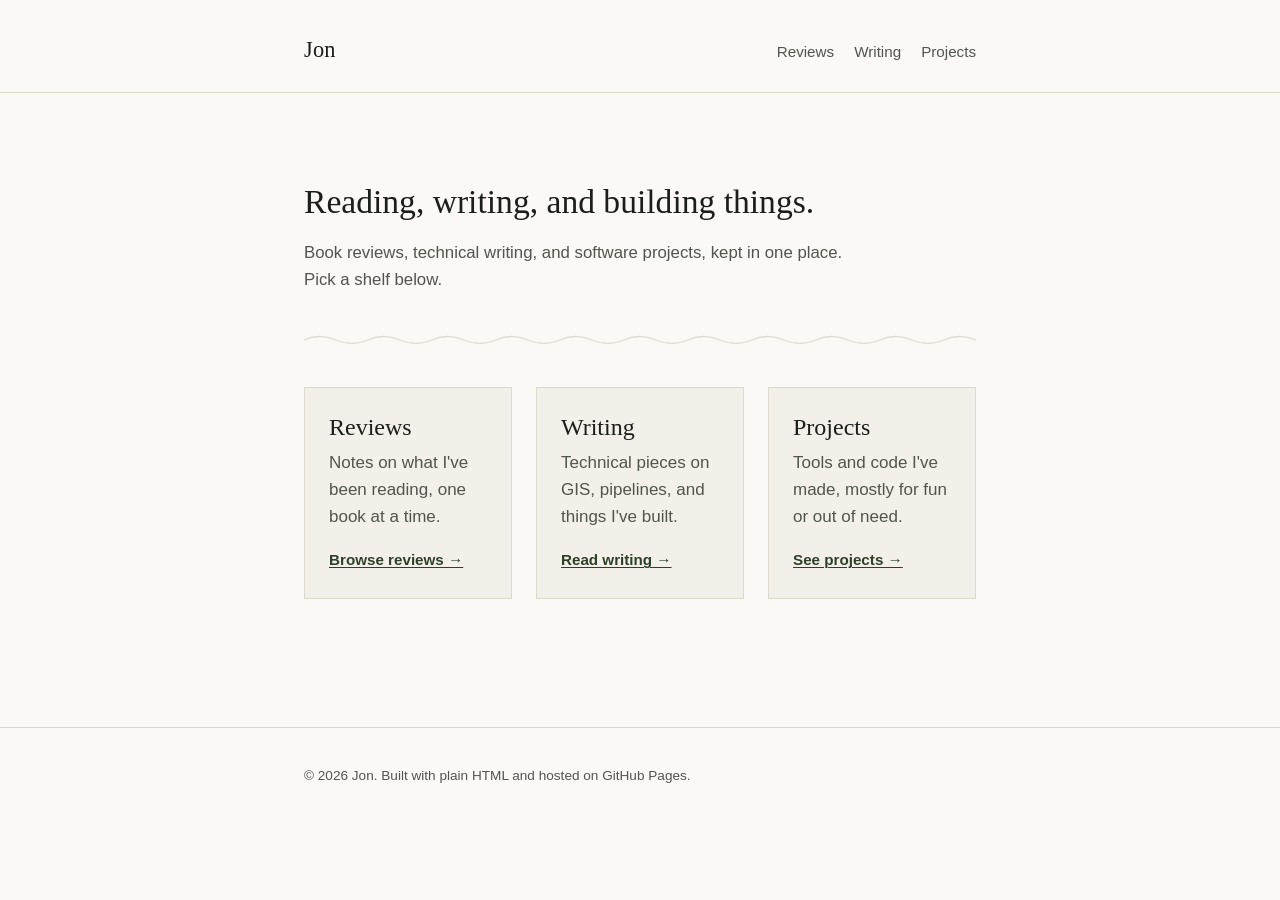
==== index.html @ aeebafeb "Initial commit and push" ====
<!DOCTYPE html>
<html lang="en">
<head>
<meta charset="UTF-8">
<meta name="viewport" content="width=device-width, initial-scale=1.0">
<title>Jon — Reviews, Writing &amp; Projects</title>
<link rel="stylesheet" href="assets/css/style.css">
</head>
<body>

<header class="site">
  <div class="wrap">
    <p class="site-title"><a href="index.html">Jon</a></p>
    <nav class="site-nav">
      <a href="reviews/index.html">Reviews</a>
      <a href="writing/index.html">Writing</a>
      <a href="projects/index.html">Projects</a>
    </nav>
  </div>
</header>

<main class="wrap">

  <div class="intro">
    <h1>Reading, writing, and building things.</h1>
    <p class="lede">
      Book reviews, technical writing, and software projects, kept
      in one place. Pick a shelf below.
    </p>
  </div>

  <div class="contour"></div>

  <div class="section-grid">

    <div class="section-card">
      <h2>Reviews</h2>
      <p>Notes on what I've been reading, one book at a time.</p>
      <a class="enter" href="reviews/index.html">Browse reviews →</a>
    </div>

    <div class="section-card">
      <h2>Writing</h2>
      <p>Technical pieces on GIS, pipelines, and things I've built.</p>
      <a class="enter" href="writing/index.html">Read writing →</a>
    </div>

    <div class="section-card">
      <h2>Projects</h2>
      <p>Tools and code I've made, mostly for fun or out of need.</p>
      <a class="enter" href="projects/index.html">See projects →</a>
    </div>

  </div>

</main>

<footer class="site">
  <div class="wrap">
    <p>&copy; 2026 Jon. Built with plain HTML and hosted on GitHub Pages.</p>
  </div>
</footer>

</body>
</html>
---- assets/css/style.css ----
/* ============================================
   Tokens
   ============================================ */
:root {
  --paper: #faf9f5;
  --ink: #1c1e1b;
  --ink-soft: #52544e;
  --moss: #43593f;
  --moss-deep: #2e3f2b;
  --line: #ddd9cd;
  --card: #f2f0e8;

  --serif: Georgia, "Iowan Old Style", "Palatino Linotype", Palatino, serif;
  --sans: -apple-system, BlinkMacSystemFont, "Segoe UI", Helvetica, Arial, sans-serif;

  --max-w: 720px;
  --gap: 1.5rem;
}

* { box-sizing: border-box; }

html { -webkit-font-smoothing: antialiased; }

body {
  margin: 0;
  background: var(--paper);
  color: var(--ink);
  font-family: var(--sans);
  font-size: 17px;
  line-height: 1.6;
}

a {
  color: var(--moss-deep);
  text-decoration-thickness: 1px;
  text-underline-offset: 2px;
}
a:hover { color: var(--moss); }

img { max-width: 100%; display: block; }

/* ============================================
   Contour rule — a quiet nod to topo/hydro maps,
   used sparingly as a section divider
   ============================================ */
.contour {
  width: 100%;
  height: 14px;
  margin: 2.5rem 0;
  background-repeat: repeat-x;
  background-size: 64px 14px;
  background-image: url("data:image/svg+xml,%3Csvg xmlns='http://www.w3.org/2000/svg' width='64' height='14' viewBox='0 0 64 14'%3E%3Cpath d='M0 7 Q 16 0 32 7 T 64 7' fill='none' stroke='%23ddd9cd' stroke-width='1.25'/%3E%3C/svg%3E");
  opacity: 0.9;
}

/* ============================================
   Layout shell
   ============================================ */
.wrap {
  max-width: var(--max-w);
  margin: 0 auto;
  padding: 3rem 1.5rem 5rem;
}

header.site {
  border-bottom: 1px solid var(--line);
  margin-bottom: 2.5rem;
}
header.site .wrap {
  padding-top: 2rem;
  padding-bottom: 1.5rem;
  display: flex;
  align-items: baseline;
  justify-content: space-between;
  gap: 1rem;
  flex-wrap: wrap;
}

.site-title {
  font-family: var(--serif);
  font-size: 1.4rem;
  font-weight: normal;
  margin: 0;
  letter-spacing: 0.01em;
}
.site-title a { color: var(--ink); text-decoration: none; }

nav.site-nav { display: flex; gap: 1.25rem; }
nav.site-nav a {
  font-size: 0.95rem;
  color: var(--ink-soft);
  text-decoration: none;
}
nav.site-nav a:hover, nav.site-nav a[aria-current="page"] {
  color: var(--moss-deep);
}

/* ============================================
   Typography
   ============================================ */
h1, h2, h3 {
  font-family: var(--serif);
  font-weight: normal;
  line-height: 1.25;
  color: var(--ink);
}
h1 { font-size: 2.1rem; margin: 0 0 0.5rem; }
h2 { font-size: 1.5rem; margin: 0 0 0.75rem; }
h3 { font-size: 1.15rem; margin: 0 0 0.5rem; }

.lede {
  font-size: 1.05rem;
  color: var(--ink-soft);
  max-width: 60ch;
}

.meta {
  font-size: 0.9rem;
  color: var(--ink-soft);
}

/* ============================================
   Home page sections
   ============================================ */
.intro { margin-bottom: 1rem; }

.section-grid {
  display: grid;
  gap: var(--gap);
}

.section-card {
  border: 1px solid var(--line);
  background: var(--card);
  padding: 1.5rem;
}
.section-card h2 { margin-bottom: 0.4rem; }
.section-card p { color: var(--ink-soft); margin: 0 0 1rem; }
.section-card .enter {
  font-size: 0.95rem;
  font-weight: 600;
}

@media (min-width: 640px) {
  .section-grid { grid-template-columns: repeat(3, 1fr); }
}

/* ============================================
   Listing pages (reviews / writing / projects index)
   ============================================ */
.item-list {
  list-style: none;
  margin: 0;
  padding: 0;
  display: flex;
  flex-direction: column;
}
.item-list li {
  padding: 1.1rem 0;
  border-bottom: 1px solid var(--line);
}
.item-list li:first-child { padding-top: 0; }
.item-list a.item-title {
  font-family: var(--serif);
  font-size: 1.15rem;
  text-decoration: none;
  color: var(--ink);
}
.item-list a.item-title:hover { color: var(--moss-deep); }
.item-list .meta { margin-top: 0.2rem; }

/* ============================================
   Single item pages
   ============================================ */
.back-link { font-size: 0.9rem; }

article.item header { margin-bottom: 1.75rem; }
article.item .meta { margin-bottom: 0.25rem; }

.rating {
  display: inline-block;
  font-family: var(--serif);
  color: var(--moss-deep);
}

/* ============================================
   Footer
   ============================================ */
footer.site {
  border-top: 1px solid var(--line);
  margin-top: 3rem;
}
footer.site .wrap {
  padding-top: 1.5rem;
  padding-bottom: 2rem;
  font-size: 0.85rem;
  color: var(--ink-soft);
}
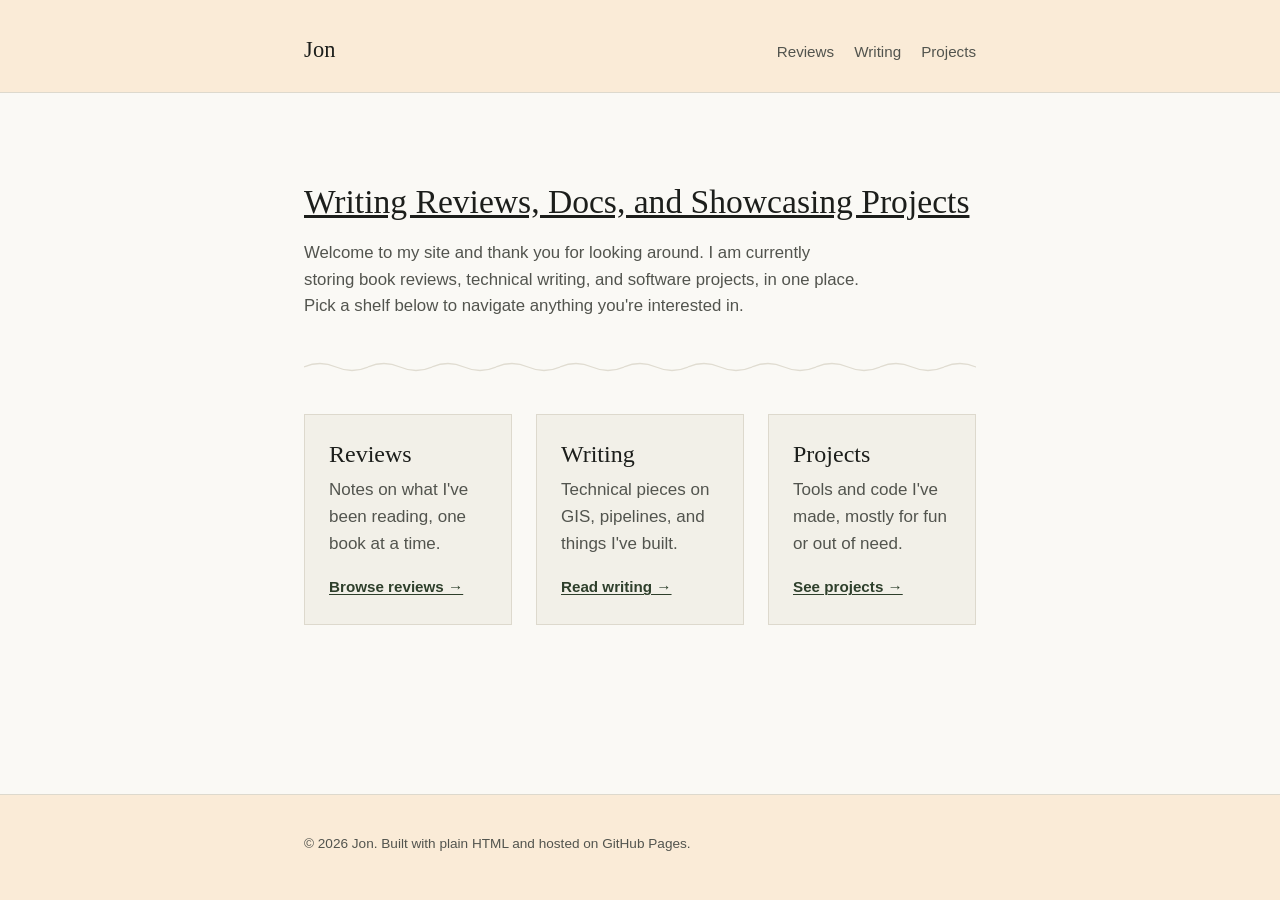
==== commit e05554cd: "Update styles for home page" ====
--- a/index.html
+++ b/index.html
@@ -3,7 +3,7 @@
 <head>
 <meta charset="UTF-8">
 <meta name="viewport" content="width=device-width, initial-scale=1.0">
-<title>Jon — Reviews, Writing &amp; Projects</title>
+<title>Jon's Reviews, Writing &amp; Projects</title>
 <link rel="stylesheet" href="assets/css/style.css">
 </head>
 <body>
@@ -22,10 +22,10 @@
 <main class="wrap">
 
   <div class="intro">
-    <h1>Reading, writing, and building things.</h1>
+    <h1 class="intro-title">Writing Reviews, Docs, and Showcasing Projects</h1>
     <p class="lede">
-      Book reviews, technical writing, and software projects, kept
-      in one place. Pick a shelf below.
+      Welcome to my site and thank you for looking around. I am currently storing book reviews, technical writing, 
+      and software projects, in one place. Pick a shelf below to navigate anything you're interested in.
     </p>
   </div>
 
--- a/assets/css/style.css
+++ b/assets/css/style.css
@@ -1,6 +1,7 @@
 /* ============================================
    Tokens
    ============================================ */
+   
 :root {
   --paper: #faf9f5;
   --ink: #1c1e1b;
@@ -28,6 +29,12 @@
   font-family: var(--sans);
   font-size: 17px;
   line-height: 1.6;
+  display: flex;
+  flex-direction: column;
+}
+
+html, body {
+  height: 100%;
 }
 
 a {
@@ -43,6 +50,7 @@
    Contour rule — a quiet nod to topo/hydro maps,
    used sparingly as a section divider
    ============================================ */
+   
 .contour {
   width: 100%;
   height: 14px;
@@ -56,16 +64,20 @@
 /* ============================================
    Layout shell
    ============================================ */
+
 .wrap {
   max-width: var(--max-w);
   margin: 0 auto;
   padding: 3rem 1.5rem 5rem;
+  flex: 1;
 }
 
 header.site {
   border-bottom: 1px solid var(--line);
   margin-bottom: 2.5rem;
-}
+  background-color: antiquewhite;
+}
+
 header.site .wrap {
   padding-top: 2rem;
   padding-bottom: 1.5rem;
@@ -86,11 +98,13 @@
 .site-title a { color: var(--ink); text-decoration: none; }
 
 nav.site-nav { display: flex; gap: 1.25rem; }
+
 nav.site-nav a {
   font-size: 0.95rem;
   color: var(--ink-soft);
   text-decoration: none;
 }
+
 nav.site-nav a:hover, nav.site-nav a[aria-current="page"] {
   color: var(--moss-deep);
 }
@@ -98,14 +112,18 @@
 /* ============================================
    Typography
    ============================================ */
+
 h1, h2, h3 {
   font-family: var(--serif);
   font-weight: normal;
   line-height: 1.25;
   color: var(--ink);
 }
+
 h1 { font-size: 2.1rem; margin: 0 0 0.5rem; }
+
 h2 { font-size: 1.5rem; margin: 0 0 0.75rem; }
+
 h3 { font-size: 1.15rem; margin: 0 0 0.5rem; }
 
 .lede {
@@ -123,6 +141,10 @@
    Home page sections
    ============================================ */
 .intro { margin-bottom: 1rem; }
+
+.intro-title {
+  text-decoration: underline;
+}
 
 .section-grid {
   display: grid;
@@ -134,8 +156,11 @@
   background: var(--card);
   padding: 1.5rem;
 }
+
 .section-card h2 { margin-bottom: 0.4rem; }
+
 .section-card p { color: var(--ink-soft); margin: 0 0 1rem; }
+
 .section-card .enter {
   font-size: 0.95rem;
   font-weight: 600;
@@ -148,6 +173,7 @@
 /* ============================================
    Listing pages (reviews / writing / projects index)
    ============================================ */
+
 .item-list {
   list-style: none;
   margin: 0;
@@ -155,26 +181,33 @@
   display: flex;
   flex-direction: column;
 }
+
 .item-list li {
   padding: 1.1rem 0;
   border-bottom: 1px solid var(--line);
 }
+
 .item-list li:first-child { padding-top: 0; }
+
 .item-list a.item-title {
   font-family: var(--serif);
   font-size: 1.15rem;
   text-decoration: none;
   color: var(--ink);
 }
+
 .item-list a.item-title:hover { color: var(--moss-deep); }
+
 .item-list .meta { margin-top: 0.2rem; }
 
 /* ============================================
    Single item pages
    ============================================ */
+
 .back-link { font-size: 0.9rem; }
 
 article.item header { margin-bottom: 1.75rem; }
+
 article.item .meta { margin-bottom: 0.25rem; }
 
 .rating {
@@ -186,10 +219,13 @@
 /* ============================================
    Footer
    ============================================ */
+
 footer.site {
   border-top: 1px solid var(--line);
   margin-top: 3rem;
-}
+  background-color: antiquewhite;
+}
+
 footer.site .wrap {
   padding-top: 1.5rem;
   padding-bottom: 2rem;
